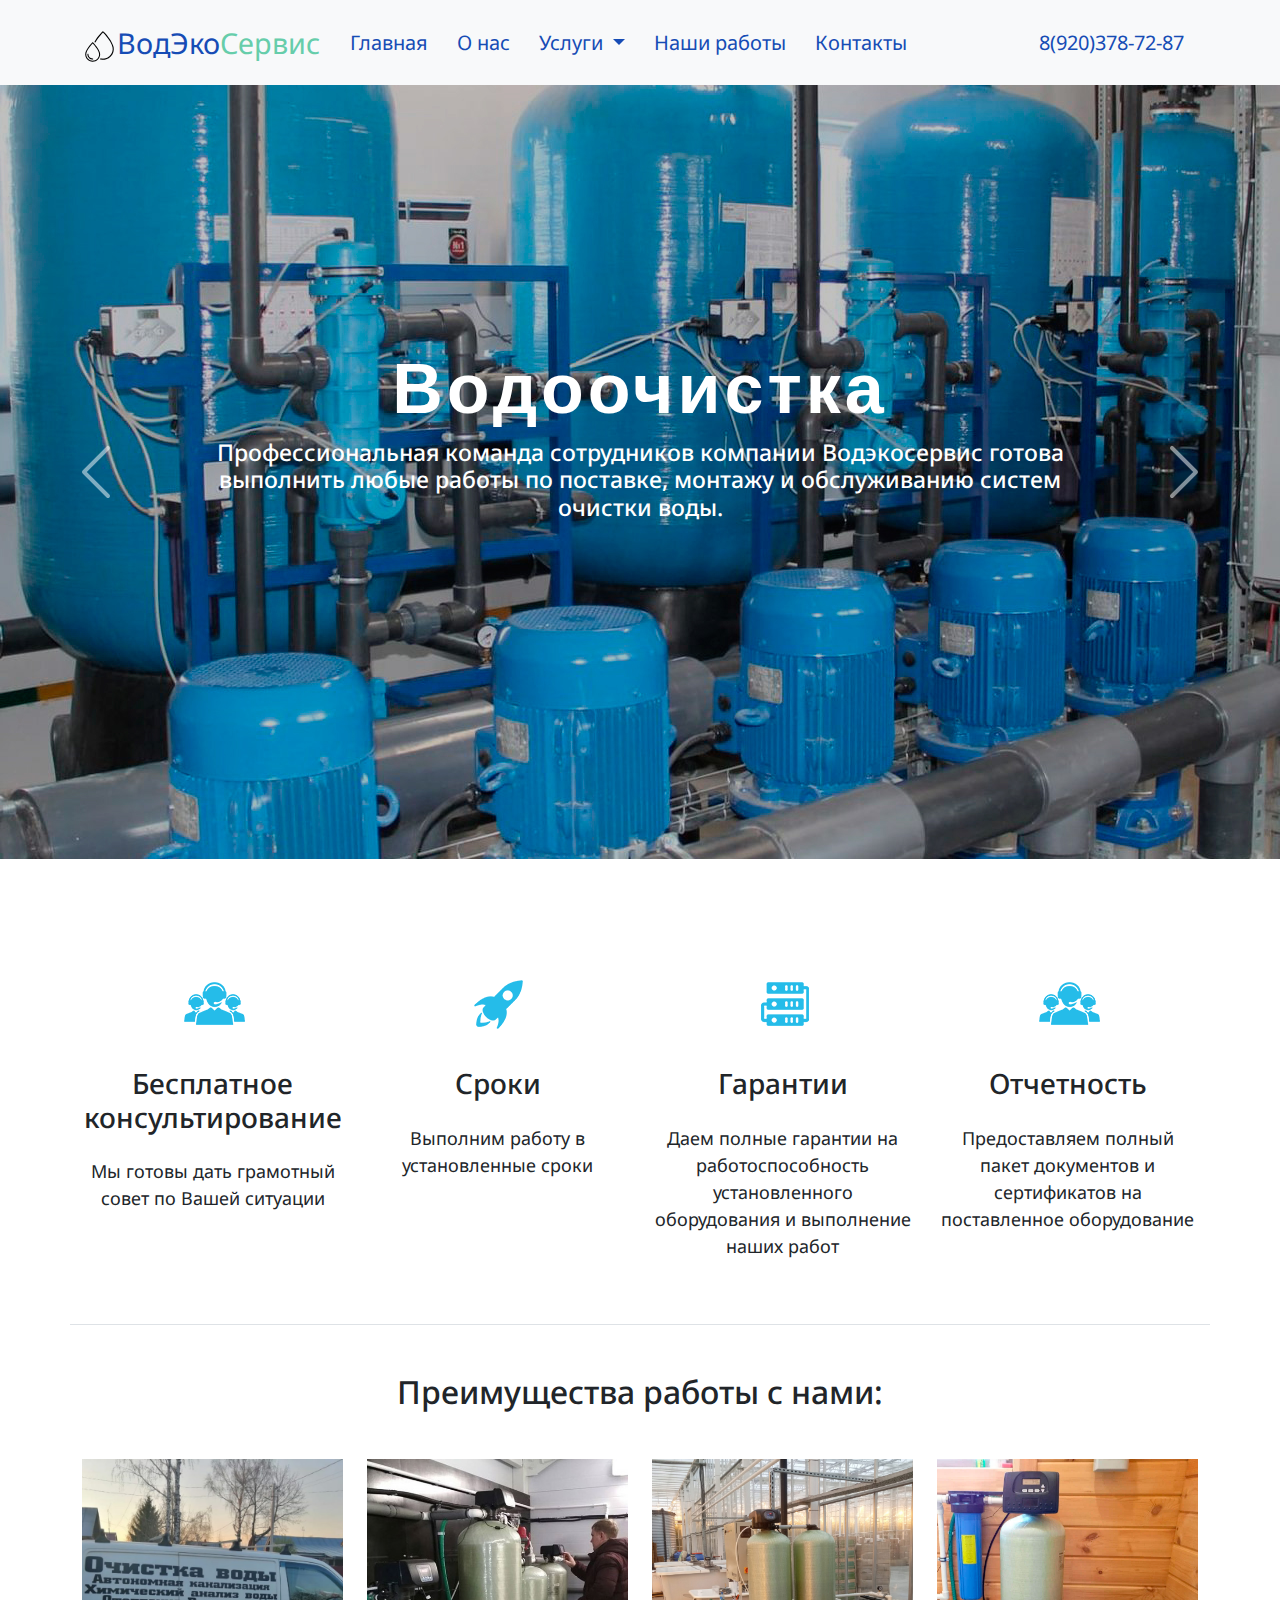
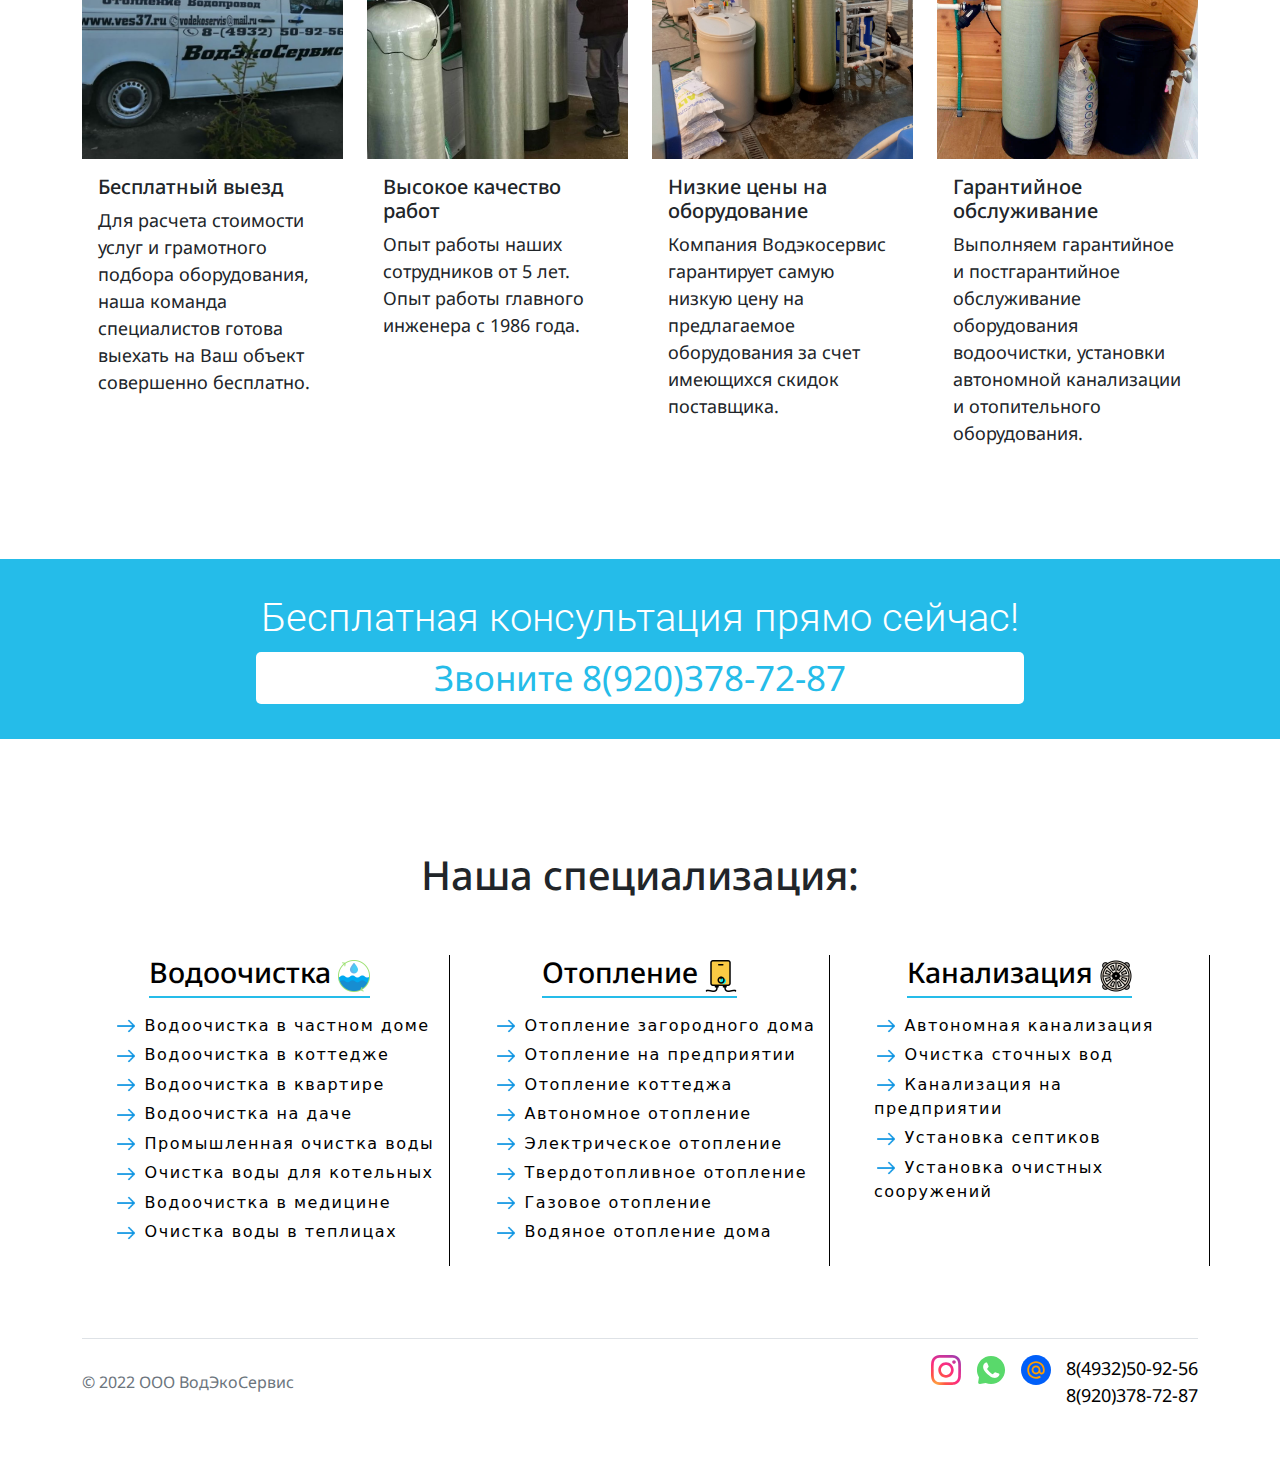
==== index.html @ a765a85b "Init" ====
<!DOCTYPE html>
<html lang="en">

<head>
  <meta charset="UTF-8">
  <meta http-equiv="X-UA-Compatible" content="IE=edge">
  <meta name="viewport" content="width=device-width, initial-scale=1.0">

  <link rel="preconnect" href="https://fonts.googleapis.com">
  <link rel="shortcut icon" href="img/raindrop.png" type="image/png">
  <link rel="preconnect" href="https://fonts.gstatic.com" crossorigin>
  <link href="https://fonts.googleapis.com/css2?family=Noto+Sans&display=swap" rel="stylesheet">

  <title>Фильтры для воды в доме и на предприятии в Иваново и Московской области</title>
  <link rel="stylesheet" href="./css/bootstrap.css">
  <link rel="stylesheet" href="./css/style.css">
  <link href="https://fonts.googleapis.com/css?family=Poppins:wght@300,400,500,600,700,800,900&amp;display=swap"
    rel="stylesheet">
  <link href="https://fonts.googleapis.com/css2?family=Roboto:wght@300&display=swap" rel="stylesheet">

</head>

<body>
  <!-- NAV -->
  <nav class="navbar navbar-expand-xl navbar-light bg-light">
    <div class="container" style="justify-content:space-between">
      <a class="navbar-brand" href="./index.html"><img src="./img/raindrop.svg" class="img-fluid" alt="logo"
          style="height:35px; width: auto;"><span class="blue">ВодЭко</span><span class="logot">Сервис</span></a>

      <button class="navbar-toggler" type="button" data-bs-toggle="collapse" data-bs-target="#navbarSupportedContent"
        aria-controls="navbarSupportedContent" aria-expanded="false" aria-label="Toggle navigation">
        <span class="navbar-toggler-icon"></span>
      </button>

      <div class="collapse navbar-collapse" id="navbarSupportedContent">
        <ul class="navbar-nav me-auto mb-2 mb-lg-0">
          <li class="nav-item">
            <a class="nav-link blue" aria-current="page" href="./index.html">Главная</a>
          </li>
          <li class="nav-item">
            <a class="nav-link blue" href="./about.html">О нас</a>
          </li>
          <li class="nav-item dropdown">
            <a class="nav-link dropdown-toggle blue" id="navbarDropdown" role="button" data-bs-toggle="dropdown"
              aria-expanded="false">
              Услуги
            </a>
            <ul class="dropdown-menu" aria-labelledby="navbarDropdown">
              <li><a class="dropdown-item item_menu blue" href="./vodoochistka.html">Водоочистка</a></li>
              <li><a class="dropdown-item item_menu blue" href="./filters.html">Установка фильтров для очистки</a></li>
              <li><a class="dropdown-item item_menu blue" href="./chem_analysis.html">Хим. анализ воды</a></li>
              <li><a class="dropdown-item item_menu blue" href="./prom_voochistka.html"> Промышленная водоочистка</a>
              </li>
              <li>
                <hr class="dropdown-divider">
              </li>
              <li><a class="dropdown-item item_menu blue" href="./otoplenye.html">Отопление</a></li>
              
              <li><a class="dropdown-item item_menu blue" href="./dacha_otoplenye.html"> Для дачи, загородного
                  дома</a></li>
              
              <li>
                <hr class="dropdown-divider">
              </li>
              <li><a class="dropdown-item item_menu blue" href="./sewage.html">Канализация</a></li>
              <li><a class="dropdown-item item_menu blue" href="./ceptik.html">Септики</a></li>
              <li><a class="dropdown-item item_menu blue" href="./prom_sewage.html">На предприятии</a></li>
            </ul>
          </li>
          <li class="nav-item">
            <a class="nav-link blue" aria-current="page" href="./our-works.html">Наши работы</a>
          </li>
          <li class="nav-item">
            <a class="nav-link blue" aria-current="page" href="./contacts.html">Контакты</a>
          </li>


        </ul>
        <a class="nav-link blue" aria-current="page" href="tel:89203787287"><span id="phone">8(920)378-72-87</span></a>
      </div>

    </div>
  </nav>


  <div class="container-fluid p-0" style="position: relative;">
    <div id="carouselExampleControls" class="carousel slide" data-bs-ride="carousel" style=" padding-bottom: 2rem;">
      <div class="carousel-inner">
        <div class="carousel-item active slide-item" style="background-image: url(img/slider1.jpg);">
          <div class="carousel-caption d-xs-block bot-centr">
            <h1 class="f-70">Водоочистка</h1>
            <h5>Профессиональная команда сотрудников компании Водэкосервис готова выполнить любые работы по поставке,
              монтажу и обслуживанию систем очистки воды.</h5>
          </div>
        </div>
        <div class="carousel-item slide-item" style="background-image: url(img/slider2.jpeg);">
          <div class="carousel-caption d-xs-block bot-centr">
            <h1 class="f-70">Отопление в доме и на предприятиях</h1>
            <h5>Мы сделаем Ваше отопление самым энегосберегающим.</br>Работаем с любыми материалами: металлопластик,
              полипропилен, сшитый полиэтилен, медь, нержавейка и металл.</h5>
          </div>
        </div>
        <div class="carousel-item slide-item" style="background-image: url(img/slider3.jpeg);">
          <div class="carousel-caption d-xs-block bot-centr">
            <h1 class="f-70">Канализация</h1>
            <h5>Aвтономная канализация в загородных и частных домах, на предприятиях и производствах.</h5>
          </div>
        </div>
      </div>
    </div>
    <button class="carousel-control-prev" type="button" data-bs-target="#carouselExampleControls" data-bs-slide="prev"
      style="height:774px">
      <span class="carousel-control-prev-icon wh-4rem" aria-hidden="true"></span>
      <span class="visually-hidden">Previous</span>
    </button>
    <button class="carousel-control-next" type="button" data-bs-target="#carouselExampleControls" data-bs-slide="next"
      style="height:774px">
      <span class="carousel-control-next-icon wh-4rem" aria-hidden="true"></span>
      <span class="visually-hidden">Next</span>
    </button>
  </div>
  <div class="container mt-5 border-bottom pb-5">
    <div class="row">
      <div class="col-xs-12 col-sm-6 col-lg-3 d-flex justify-content-center">
        <div class="d-block " style="text-align: center;">
          <div class="d-flex justify-content-center align-items-center">
            <img src="img/icon1.png" alt="" style="width: 128px; height: 128px;">
          </div>
          <h3>Бесплатное консультирование</h3>
          <p>Мы готовы дать грамотный совет по Вашей ситуации</p>
        </div>
      </div>
      <div class="col-xs-12 col-sm-6 col-lg-3 d-flex justify-content-center">
        <div class="d-block" style="text-align: center;">
          <img src="img/icon3.png" alt="" style="width: 128px; height: 128px;">
          <h3>Сроки</h3>
          <p>Выполним работу в установленные сроки</p>
        </div>
      </div>
      <div class="col-xs-12 col-sm-6 col-lg-3 d-flex justify-content-center">
        <div class="d-block" style="text-align: center;">
          <img src="img/icon6.png" alt="" style="width: 128px; height: 128px;">
          <h3>Гарантии</h3>
          <p>Даем полные гарантии на работоспособность установленного оборудования и выполнение наших работ</p>
        </div>
      </div>
      <div class="col-xs-12 col-sm-6 col-lg-3 d-flex justify-content-center">
        <div class="d-block" style="text-align: center;">
          <img src="img/icon1.png" alt="" style="width: 128px; height: 128px;">
          <h3>Отчетность</h3>
          <p>Предоставляем полный пакет документов и сертификатов на поставленное оборудование</p>
        </div>
      </div>
    </div>
  </div>
  <div class="container pt-5">
    <h2 style="text-align:center;">Преимущества работы с нами:</h2>
    <div class="row mt-5">
      <div class="col-xs-12 col-md-6 col-lg-3 d-flex justify-content-center" style=" padding-bottom: 3rem;">
        <div class="card" style="border:0 !important;">
          <div class="img-card" style="background-image: url(img/card3.jpg);"></div>
          <div class="card-body">
            <h5 class="card-title">Бесплатный выезд</h5>
            <p class="card-text">Для расчета стоимости услуг и грамотного подбора оборудования, наша команда
              специалистов готова выехать на Ваш объект совершенно бесплатно.</p>
          </div>
        </div>
      </div>
      <div class="col-xs-12 col-md-6 col-lg-3 d-flex justify-content-center crd" style=" padding-bottom: 3rem;">
        <div class="card" style="border:0 !important;">
          <div class="img-card" style="background-image: url(img/card1.jpg);"></div>
          <div class="card-body">
            <h5 class="card-title">Высокое качество работ</h5>
            <p class="card-text">Опыт работы наших сотрудников от 5 лет. Опыт работы главного инженера с 1986 года.</p>
          </div>
        </div>
      </div>
      <div class="col-xs-12 col-md-6 col-lg-3 d-flex justify-content-center" style=" padding-bottom: 3rem;">
        <div class="card" style="border:0 !important;">
          <div class="img-card" style="background-image: url(img/card2.jpg);"></div>
          <div class="card-body">
            <h5 class="card-title">Низкие цены на оборудование</h5>
            <p class="card-text">Компания Водэкосервис гарантирует самую низкую цену на предлагаемое оборудования за
              счет имеющихся скидок поставщика.</p>
          </div>
        </div>
      </div>
      <div class="col-xs-12 col-md-6 col-lg-3 d-flex justify-content-center" style=" padding-bottom: 3rem;">
        <div class="card" style="border:0 !important;">
          <div class="img-card" style="background-image: url(img/card4.jpg);"></div>
          <div class="card-body">
            <h5 class="card-title">Гарантийное обслуживание</h5>
            <p class="card-text">Выполняем гарантийное и постгарантийное обслуживание оборудования водоочистки,
              установки автономной канализации и отопительного оборудования.</p>
          </div>
        </div>
      </div>
    </div>
  </div>
  <div class="container-fluid blue-work mt-5">
    <div style="text-align: center;">
      <a href="#" class="us-work">Бесплатная консультация прямо сейчас!</br></a>
      <div href="#" class="phone">
        <a href="tel:89203787287" style="color: #25bce9;">Звоните 8(920)378-72-87</a>
      </div>
    </div>
  </div>
  <div class="container mt-5 pt-3">
    <h2 class="m-t-3" style="text-align:center; font-size: 40px;">Наша специализация:</h2>
    <div class="row p-t-3">
      <div class="col-md-4 bord">
        <div class="d-flex justify-content-center">
          <a href="./vodoochistka.html" class="link-spec mb-3 pb-1">Водоочистка <img src="img/icon7.png" alt="" style="height: 2rem;"></a>
        </div>
        <ul class="list">
          <li><img src="img/arrow.png" alt="" style="height: 1.5rem;"> Водоочистка в частном доме</li>
          <li><img src="img/arrow.png" alt="" style="height: 1.5rem;"> Водоочистка в коттедже</li>
          <li><img src="img/arrow.png" alt="" style="height: 1.5rem;"> Водоочистка в квартире</li>
          <li><img src="img/arrow.png" alt="" style="height: 1.5rem;"> Водоочистка на даче</li>
          <li><img src="img/arrow.png" alt="" style="height: 1.5rem;"> Промышленная очистка воды</li>
          <li><img src="img/arrow.png" alt="" style="height: 1.5rem;"> Очистка воды для котельных</li>
          <li><img src="img/arrow.png" alt="" style="height: 1.5rem;"> Водоочистка в медицине</li>
          <li><img src="img/arrow.png" alt="" style="height: 1.5rem;"> Очистка воды в теплицах</li>
        </ul>
      </div>
      <div class="col-md-4 bord">
        <div class="d-flex justify-content-center">
          <a href="./otoplenye.html" class="link-spec mb-3 pb-1">Отопление <img src="img/icon9.png" alt="" style="height: 2rem;"></a>
        </div>
        <ul class="list">
          <li><img src="img/arrow.png" alt="" style="height: 1.5rem;"> Отопление загородного дома</li>
          <li><img src="img/arrow.png" alt="" style="height: 1.5rem;"> Отопление на предприятии</li>
          <li><img src="img/arrow.png" alt="" style="height: 1.5rem;"> Отопление коттеджа</li>
          <li><img src="img/arrow.png" alt="" style="height: 1.5rem;"> Автономное отопление</li>
          <li><img src="img/arrow.png" alt="" style="height: 1.5rem;"> Электрическое отопление</li>
          <li><img src="img/arrow.png" alt="" style="height: 1.5rem;"> Твердотопливное отопление</li>
          <li><img src="img/arrow.png" alt="" style="height: 1.5rem;"> Газовое отопление</li>
          <li><img src="img/arrow.png" alt="" style="height: 1.5rem;"> Водяное отопление дома</li>
        </ul>
      </div>
      <div class="col-md-4 bord">
        <div class="d-flex justify-content-center">
          <a href="./sewage.html" class="link-spec mb-3 pb-1">Канализация <img src="img/icon8.png" alt="" style="height: 2rem;"></a>
        </div>
        <ul class="list">
          <li><img src="img/arrow.png" alt="" style="height: 1.5rem;"> Автономная канализация</li>
          <li><img src="img/arrow.png" alt="" style="height: 1.5rem;"> Очистка сточных вод</li>
          <li><img src="img/arrow.png" alt="" style="height: 1.5rem;"> Канализация на предприятии</li>
          <li><img src="img/arrow.png" alt="" style="height: 1.5rem;"> Установка септиков</li>
          <li><img src="img/arrow.png" alt="" style="height: 1.5rem;"> Установка очистных сооружений</li>
        </ul>
      </div>
    </div>
  </div>
  <!-- FOOTER -->
  <div class="container p-t-3">
    <footer class="d-flex flex-wrap justify-content-between align-items-center pb-4 pt-3 my-4 border-top">
      <div class="col-md-4 d-flex align-items-center">
        <span class="text-muted">© 2022 ООО ВодЭкоСервис</span>
      </div>
      <div class="nav col-md-4 justify-content-end list-unstyled d-flex">
        <a href="#" class="instagram"></a>
        <a href="#" class="whatsapp"></a>
        <a href="#" class="mail"></a>
        <div class="d-flex">
          <!-- <img src="img/phone.svg" alt="" style="margin-left: 15px;height: 30px; width:30px;"> -->
          <div style="margin-left: 15px; font-size: 18px;">
            <a href="tel:84932509256">8(4932)50-92-56</br></a>
            <a href="tel:89203787287">8(920)378-72-87</a>
          </div>
        </div>
      </div>
    </footer>
  </div>
  <script src="https://cdn.jsdelivr.net/npm/bootstrap@5.1.3/dist/js/bootstrap.bundle.min.js"
    integrity="sha384-ka7Sk0Gln4gmtz2MlQnikT1wXgYsOg+OMhuP+IlRH9sENBO0LRn5q+8nbTov4+1p"
    crossorigin="anonymous"></script>


</body>

</html>
---- css/style.css ----
html{
    font-size: 16px
}
a, h1, h2 ,h3 ,h4 ,h5, h6,span,p,img{
    font-family: 'Noto Sans', sans-serif;
}
.navbar-brand{
    font-family: 'Noto Sans', sans-serif;
    font-weight: 400;
    font-size: 1.8rem !important;
    
}
.navbar{
    padding-top: 1rem !important;
    padding-bottom: 1rem !important;
}
.item_menu{
    font-weight: 600 !important;
}
.nav-link{
    font-size: 18px;
    color: #121212 !important;
    padding: 0.2rem 0.9rem !important;
    border-bottom: rgba(var(--bs-light-rgb),var(--bs-bg-opacity)) solid 2px;
    transition: all 0.2 ease;
}
.nav-link:hover{
    border-bottom: rgb(102, 205, 191) solid 2px ;
    padding-bottom: 4px;
}
.nav-item{
    padding-bottom: 0px !important;
}

.logot{
    color: mediumaquamarine
}
.blue{
    color: #164CB5 !important;
    padding-bottom: 0px !important;
}
.p-0{
    padding: 0%;
}
.wh-4rem{
    width:4rem;
    height:4rem
}
.bot-centr{
    bottom: 40% !important;
    
}
.f-70{
    
    font-family: "Poppins", Arial, sans-serif;
    font-weight: 700;
    letter-spacing: 4px;
}
.h-774{
    height: 774px !important;
}
.slide-item{
    background-size: cover;
    background-repeat: no-repeat;
    height: 774px;
    background-position: center center !important;
}




.img-card{
    
     width: 100%;
    background-size: cover;
    background-repeat: no-repeat;
    background-position: center center; height: 300px;
    margin-bottom: 0;
    background-position: top center !important;
}

.us-work{
    color: #ffffff;
    font-family: "Roboto", Sans-serif;
    
    font-weight: 300;
    line-height: 1.2em;
    letter-spacing: 0px;
    text-align: center;
    font-style: normal;
    text-decoration: none;
    transition:all 0.2s linear;
    border-radius: 10px;
    padding-left: 5px;
    padding-right: 5px;
    
}
.blue-work{
    
    background-color: #25bce9; 
    display: flex;
    justify-content: center;
    align-items: center;
}

.us-work:hover{
    color:#226ec8;
}
.m-t-3{
    margin-top: 3rem;
}
.p-t-3{
    padding-top: 3rem;
}
.list li{
    color:black ;
    list-style-type:none;
    letter-spacing: 1.5px;
    padding-bottom: 5px ;
}

.link-spec{
    text-decoration: none;
    color: black;
    font-size: calc(1.3rem + .6vw);
    font-weight: 500;
    line-height: 1.2;
    transition: all 0.2s ease;
    border-bottom: #25bce9 solid 2px;

}
.link-spec:hover{
    border-bottom: white solid 2px;
}
.link-spec:hover{
    color:#25bce9;
}
.phone{
    background-color: white;
    border-radius: 5px;
    box-sizing: content-box;
    margin-top:10px;
}

.instagram{
    background-image: url(../img/instagram.svg);
    height: 30px;
    width: 30px;
    background-size: 100%;

}
.whatsapp{
    background-size: 100%;
    
    background-image: url(../img/whatsapp.svg);
    height: 30px;
    width: 30px;
    margin-left: 15px;
}
.mail{
    background-size: 100%;
    
    background-image: url(../img/mail.svg);
    height: 30px;
    width: 30px;
    margin-left: 15px;
}
footer div a {
    
    text-decoration: none;
    color:black
}
footer div a:hover{
    color:#25bce9;
}

p{
    font-size: large
}

/* ABOUT */

.img-bkg{
    background-position: center center;
    height: 774px;
    z-index: 0;
    background-image: url(../img/img-bkg.jpg);
    background-repeat: no-repeat;
    background-size: cover;
}
.company{
    color:white;
}

.about-list li{
    color:black ;
    font-size: 1.1rem;
    letter-spacing: 1.5px;
    padding-bottom: 5px ;
}

.imgg{
    background-position: center center;
    height: 150px;

    background-size: contain;
    background-repeat: no-repeat;
}

.mak{
    background-image: url(../img/mak.png);
}
.pizza{
    background-image: url(../img/pizza.jpg);
}
.rosko{
    background-image: url(../img/blockrosko.jpg);
    background-size: cover;
}
.max{
    background-image: url(../img/text-max.jpg);
}

/* FEEDBACK */

 .txt {
    display:inline-block;
    color:#676767;
    width:190px;
    margin-bottom:10px;
    border:1px solid #CCC;
    padding:5px 9px;
    font-size:15px!important;
    line-height:1.4em;
 }
 .txtarea {
    display:inline-block;
    color:#676767;
    width:384px;
    margin-bottom:10px;
    border:1px solid #CCC;
    padding:5px 9px;
    font-size:15px!important;
    line-height:1.4em;
    height:100px;
 }
 .txt:focus, .txtarea:focus {
    border-style:solid;
    border-color:#BABABA;
    color:#444;
 }
 input.error, textarea.error {
     border-color:#973D3D;
     border-style:solid;
     background:#F0BEBE;
     color:#A35959;
 }
 input.error:focus, textarea.error:focus {
     border-color:#973D3D;
     color:#A35959;
 }
 #send { 
     color:#FFFFFF;
     display:block;
     cursor:pointer;
     padding:5px 11px;
     font-size:1.2em;
     border:solid 1px #F9F9F9;
     border-radius:2px;
     background:#226ec8;
     width:210px;
     margin-bottom:20px;
     transition: all 0.2s linear;
 }
 #send:hover {

     background:#25bce9;
 }


 /* Gallery our works */

main{
    position: relative;
}

 h1.title{
    text-align: center;
    margin-top:50px;
}
.gallery-lists h3{
    text-align: center;
    margin-bottom: 40px;
}
div.gallery{
    position: relative;
    padding: 45px 0;
  }
.gallery-lists{
    display: block;
}
.gallery-list_inner{
    display: flex;
    flex-direction: row;
    justify-content: center;
    height: 350px;

}

.gallery-list1, .gallery-list2, .gallery-list3, .gallery-list4{
    position: relative;
    display: flex;
    flex-direction: column;
    overflow: hidden;
    font-size: 0;
    margin-top: 40px;
    
}

.gallery-item{
    overflow: hidden;
    box-sizing: border-box;
    flex: 1;
    text-align: center;
    position: relative;
    margin: 0 5px
}
.gallery-item-hover{
    position: absolute;
    top: 0;
    left: 0;
    width: 100%;
    height: 100%;
    background-color: rgba(0,0,0,.2);
    color: #ffffff;
    display: flex;
    justify-content: center;
    align-items: center;
    font-size: 16px;
    opacity: 1;
    
    z-index: 2;
}
.gallery-item:hover img{
      transform: scale(1.1);
      
}

.gallery-item img{
    object-fit: cover;
    height: 100%;
    width: 100%;
    object-position: center;
    transition: .4s ease;
}

/* VODOOCHISTKA */
.img_wrap{
    overflow: hidden;
    position: relative;
    display: block;
    width: 340px;
    border-radius: 10px;
    
}
.left{
    float: left;
    margin-right: 1rem;
}
.right{
    float: right;
    margin-left: 1rem;
}
.img_wrap img{
    
    height: 100%;
    width: 100%;
    object-position: center;
    object-fit: cover;
}
.vodoochistka p{
    text-indent: 3rem;
}
h3{
    text-align: center;
    padding-bottom: 1rem;
}
.vodoochistka a{
    color: #0645ad;
    text-decoration: none ;
    border: none ;    
}
.vodoochistka li{
    font-family: 'Noto Sans', sans-serif;
    font-size: 1.05rem;
}
/* FILTERS */

/* MEDIA */

@media(min-width:319px){
    #carouselExampleControls h1{
        font-size: 25px !important;
    }
    #carouselExampleControls h5{
        font-size: 17px !important;

    }
    .blue-work{
        height: 130px;
    }
    .blue-work .phone a{
        font-size:20px;
        color:white;
        text-decoration: none;
    }
    .company{
        color:white;
        font-size: 30px ;
    }
}
@media(min-width:400px){
    #carouselExampleControls h1{
        font-size: 40px !important;

    }
    #carouselExampleControls h5{
        font-size: 23px !important;

    }
    .nav-link{
        font-size: 20px;
    }  
    .us-work{
        font-size: 20px;
    }
    .company{
        
        font-size: 40px ;
    }
}
    

@media(min-width:768px){
    #carouselExampleControls h1{
        font-size: 70px !important;

    }
    .blue-work{
        height: 180px;
        
    }
    .us-work{
        font-size: 25px;
    }
    .blue-work .phone a{
        font-size:20px;
    }
    .bord{
        border-right: black solid 1px;
    }
    .company{
        
        font-size: 70px !important;
    }
    
}

@media(min-width:1200px){
    .nav-link{
        font-size: 20px !important;

    }
    .us-work{
        font-size: 40px;
    }
    .blue-work .phone a{
        font-size:35px;
    }
    
}

@media(max-width:500px){
    
    footer div {
        margin-bottom: 10px;
    }
}
@media(max-width:600px){
    .l2{
        display: none;
    }
    
}
@media (max-width: 991px){
    .l3{
        display: none;
    }
}
@media (max-width: 768px){

.imgg{
    margin-bottom: 5px;
    padding-bottom: 5px;
}
p{
    font-size: 17px !important;
}

}
@media (max-width: 530px){

.txtarea{
    width: 300px;
}
}
@media (max-width: 1200px){
    .l4{
        display: none;
    }
}
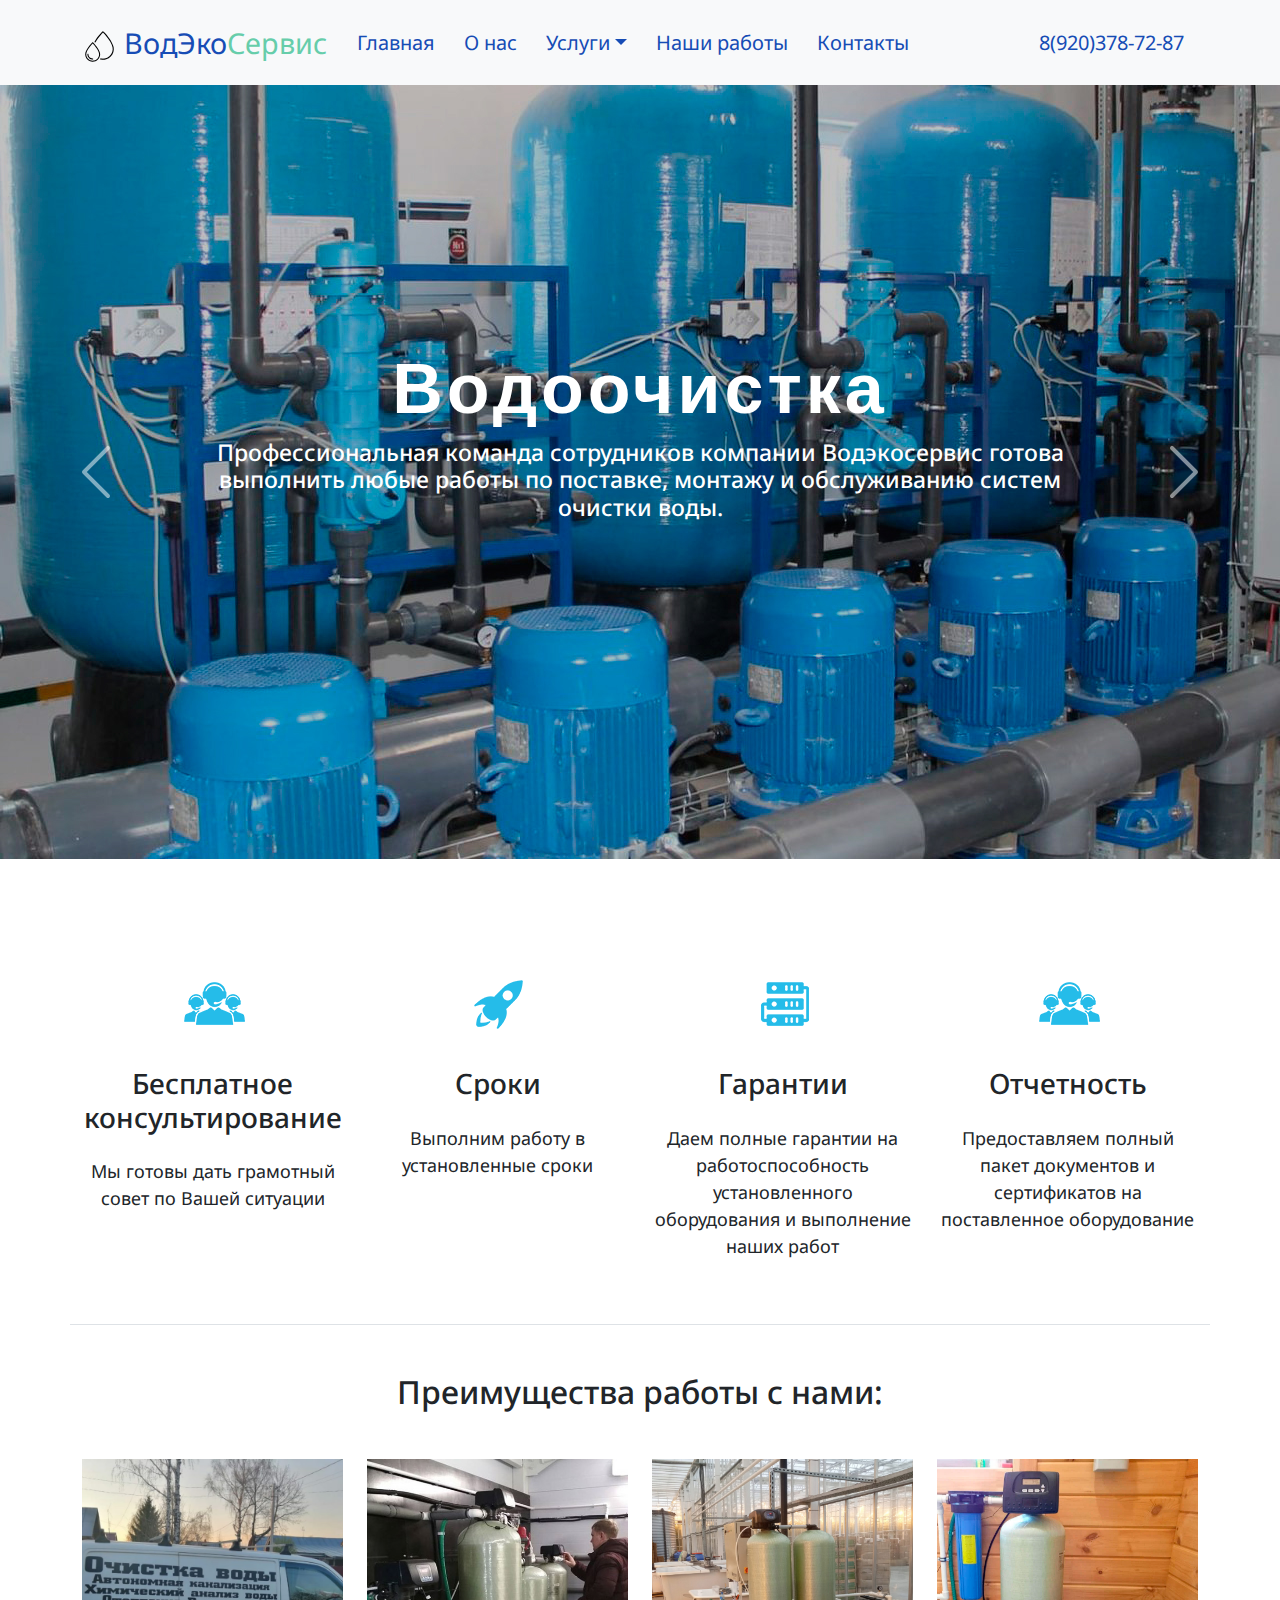
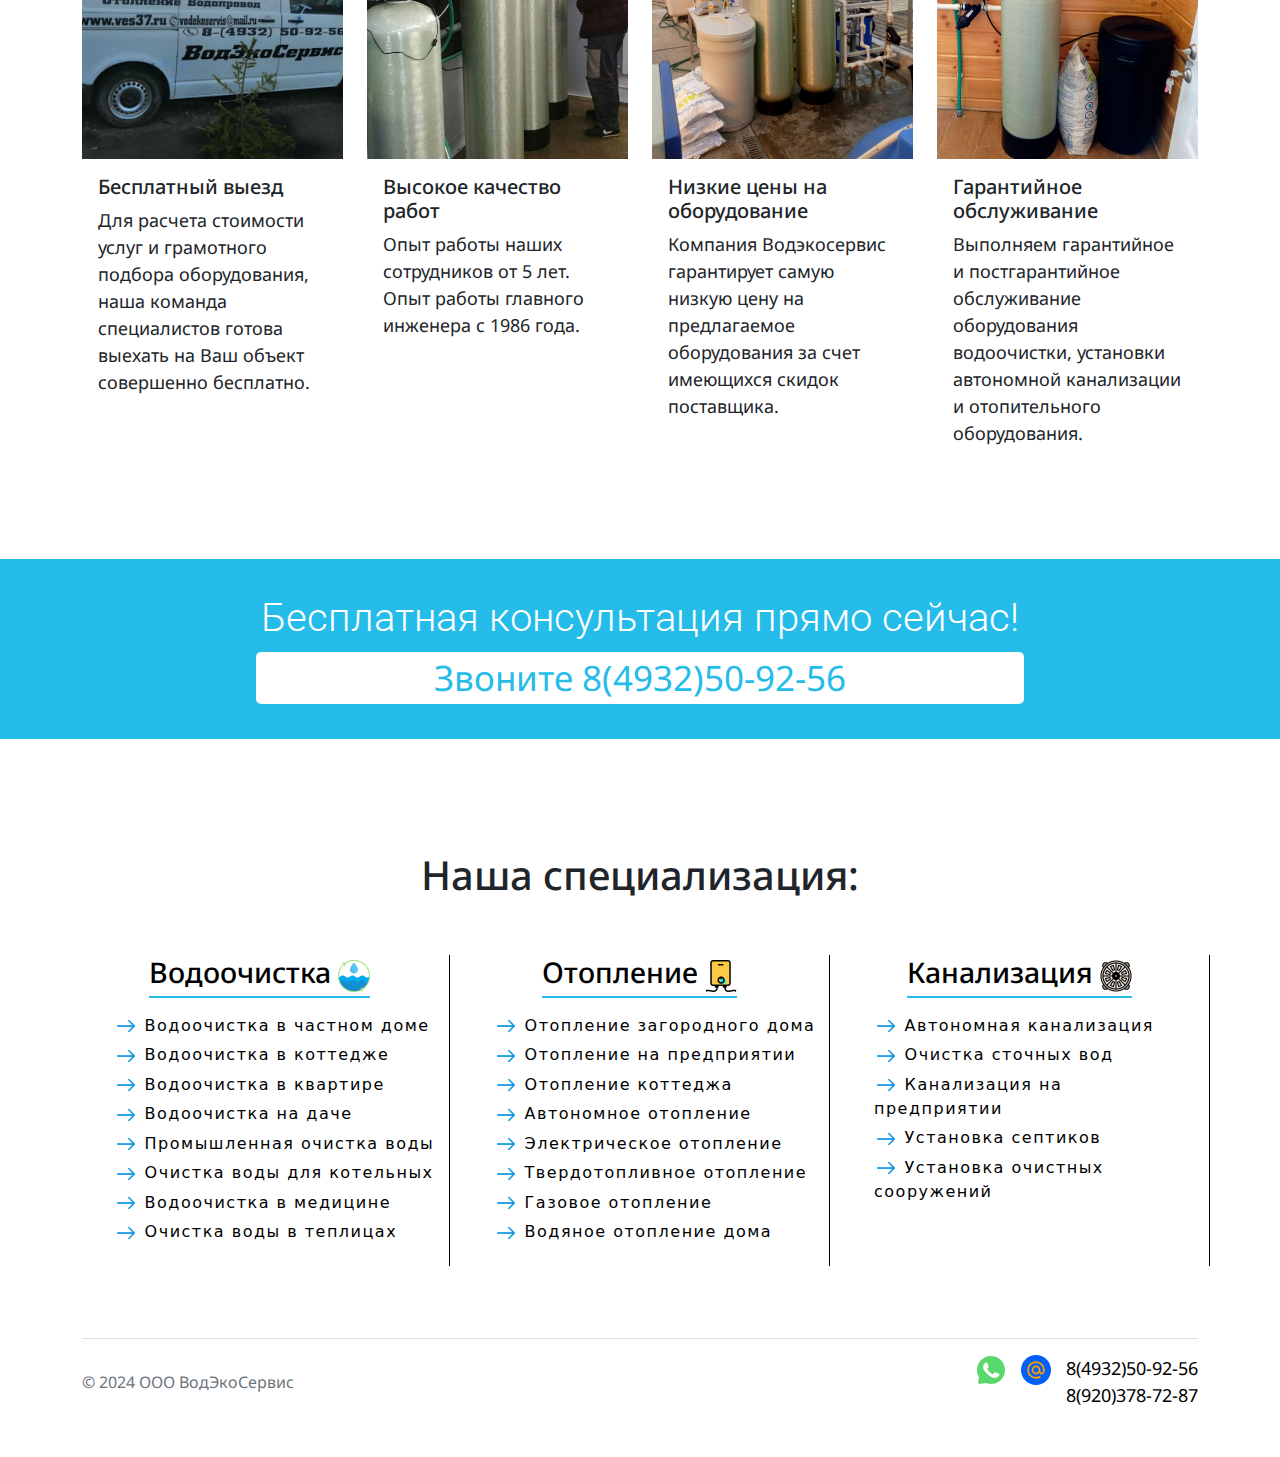
==== commit 9ef3347e: "WIP" ====
--- a/index.html
+++ b/index.html
@@ -1,106 +1,135 @@
 <!DOCTYPE html>
 <html lang="en">
-
-<head>
-  <meta charset="UTF-8">
-  <meta http-equiv="X-UA-Compatible" content="IE=edge">
-  <meta name="viewport" content="width=device-width, initial-scale=1.0">
-
-  <link rel="preconnect" href="https://fonts.googleapis.com">
-  <link rel="shortcut icon" href="img/raindrop.png" type="image/png">
-  <link rel="preconnect" href="https://fonts.gstatic.com" crossorigin>
-  <link href="https://fonts.googleapis.com/css2?family=Noto+Sans&display=swap" rel="stylesheet">
-
-  <title>Фильтры для воды в доме и на предприятии в Иваново и Московской области</title>
-  <link rel="stylesheet" href="./css/bootstrap.css">
-  <link rel="stylesheet" href="./css/style.css">
-  <link href="https://fonts.googleapis.com/css?family=Poppins:wght@300,400,500,600,700,800,900&amp;display=swap"
-    rel="stylesheet">
-  <link href="https://fonts.googleapis.com/css2?family=Roboto:wght@300&display=swap" rel="stylesheet">
-
-</head>
-
-<body>
-  <!-- NAV -->
-  <nav class="navbar navbar-expand-xl navbar-light bg-light">
-    <div class="container" style="justify-content:space-between">
-      <a class="navbar-brand" href="./index.html"><img src="./img/raindrop.svg" class="img-fluid" alt="logo"
-          style="height:35px; width: auto;"><span class="blue">ВодЭко</span><span class="logot">Сервис</span></a>
-
-      <button class="navbar-toggler" type="button" data-bs-toggle="collapse" data-bs-target="#navbarSupportedContent"
-        aria-controls="navbarSupportedContent" aria-expanded="false" aria-label="Toggle navigation">
-        <span class="navbar-toggler-icon"></span>
-      </button>
-
-      <div class="collapse navbar-collapse" id="navbarSupportedContent">
-        <ul class="navbar-nav me-auto mb-2 mb-lg-0">
-          <li class="nav-item">
-            <a class="nav-link blue" aria-current="page" href="./index.html">Главная</a>
-          </li>
-          <li class="nav-item">
-            <a class="nav-link blue" href="./about.html">О нас</a>
-          </li>
-          <li class="nav-item dropdown">
-            <a class="nav-link dropdown-toggle blue" id="navbarDropdown" role="button" data-bs-toggle="dropdown"
-              aria-expanded="false">
-              Услуги
-            </a>
-            <ul class="dropdown-menu" aria-labelledby="navbarDropdown">
-              <li><a class="dropdown-item item_menu blue" href="./vodoochistka.html">Водоочистка</a></li>
-              <li><a class="dropdown-item item_menu blue" href="./filters.html">Установка фильтров для очистки</a></li>
-              <li><a class="dropdown-item item_menu blue" href="./chem_analysis.html">Хим. анализ воды</a></li>
-              <li><a class="dropdown-item item_menu blue" href="./prom_voochistka.html"> Промышленная водоочистка</a>
-              </li>
-              <li>
-                <hr class="dropdown-divider">
-              </li>
-              <li><a class="dropdown-item item_menu blue" href="./otoplenye.html">Отопление</a></li>
-              
-              <li><a class="dropdown-item item_menu blue" href="./dacha_otoplenye.html"> Для дачи, загородного
-                  дома</a></li>
-              
-              <li>
-                <hr class="dropdown-divider">
-              </li>
-              <li><a class="dropdown-item item_menu blue" href="./sewage.html">Канализация</a></li>
-              <li><a class="dropdown-item item_menu blue" href="./ceptik.html">Септики</a></li>
-              <li><a class="dropdown-item item_menu blue" href="./prom_sewage.html">На предприятии</a></li>
-            </ul>
-          </li>
-          <li class="nav-item">
-            <a class="nav-link blue" aria-current="page" href="./our-works.html">Наши работы</a>
-          </li>
-          <li class="nav-item">
-            <a class="nav-link blue" aria-current="page" href="./contacts.html">Контакты</a>
-          </li>
-
-
-        </ul>
-        <a class="nav-link blue" aria-current="page" href="tel:89203787287"><span id="phone">8(920)378-72-87</span></a>
-      </div>
-
-    </div>
-  </nav>
-
-
-  <div class="container-fluid p-0" style="position: relative;">
-    <div id="carouselExampleControls" class="carousel slide" data-bs-ride="carousel" style=" padding-bottom: 2rem;">
-      <div class="carousel-inner">
-        <div class="carousel-item active slide-item" style="background-image: url(img/slider1.jpg);">
-          <div class="carousel-caption d-xs-block bot-centr">
-            <h1 class="f-70">Водоочистка</h1>
-            <h5>Профессиональная команда сотрудников компании Водэкосервис готова выполнить любые работы по поставке,
-              монтажу и обслуживанию систем очистки воды.</h5>
-          </div>
-        </div>
-        <div class="carousel-item slide-item" style="background-image: url(img/slider2.jpeg);">
-          <div class="carousel-caption d-xs-block bot-centr">
-            <h1 class="f-70">Отопление в доме и на предприятиях</h1>
-            <h5>Мы сделаем Ваше отопление самым энегосберегающим.</br>Работаем с любыми материалами: металлопластик,
-              полипропилен, сшитый полиэтилен, медь, нержавейка и металл.</h5>
-          </div>
-        </div>
-        <div class="carousel-item slide-item" style="background-image: url(img/slider3.jpeg);">
+  <head>
+    <meta charset="UTF-8">
+    <meta http-equiv="X-UA-Compatible" content="IE=edge">
+    <meta name="viewport" content="width=device-width, initial-scale=1.0">
+    <link rel="preconnect" href="https://fonts.googleapis.com">
+    <link rel="shortcut icon" href="img/raindrop.png" type="image/png">
+    <link rel="preconnect" href="https://fonts.gstatic.com" crossorigin>
+    <link href="https://fonts.googleapis.com/css2?family=Noto+Sans&display=swap"
+          rel="stylesheet">
+    <title>Фильтры для воды в доме и на предприятии в Иваново и Ивановской области</title>
+    <link rel="stylesheet" href="./css/bootstrap.css">
+    <link rel="stylesheet" href="./css/style.css">
+    <link href="https://fonts.googleapis.com/css?family=Poppins:wght@300,400,500,600,700,800,900&amp;display=swap"
+          rel="stylesheet">
+    <link href="https://fonts.googleapis.com/css2?family=Roboto:wght@300&display=swap"
+          rel="stylesheet">
+  </head>
+  <body>
+    <!-- nav.html -->
+    <nav class="navbar navbar-expand-xl navbar-light bg-light">
+      <div class="container" style="justify-content:space-between">
+        <a class="navbar-brand" href="./index.html">
+          <img src="./img/raindrop.svg"
+               class="img-fluid"
+               alt="logo"
+               style="height:35px;
+                      width: auto">
+          <span class="blue">ВодЭко</span><span class="logot">Сервис</span></a>
+        <button class="navbar-toggler"
+                type="button"
+                data-bs-toggle="collapse"
+                data-bs-target="#navbarSupportedContent"
+                aria-controls="navbarSupportedContent"
+                aria-expanded="false"
+                aria-label="Toggle navigation">
+          <span class="navbar-toggler-icon"></span>
+        </button>
+        <div class="collapse navbar-collapse" id="navbarSupportedContent">
+          <ul class="navbar-nav me-auto mb-2 mb-lg-0">
+            <li class="nav-item">
+              <a class="nav-link blue" aria-current="page" href="./index.html">Главная</a>
+            </li>
+            <li class="nav-item">
+              <a class="nav-link blue" href="./about.html">О нас</a>
+            </li>
+            <li class="nav-item dropdown">
+              <a class="nav-link dropdown-toggle blue"
+                 id="navbarDropdown"
+                 role="button"
+                 data-bs-toggle="dropdown"
+                 aria-expanded="false">Услуги</a>
+              <ul class="dropdown-menu" aria-labelledby="navbarDropdown">
+                <li>
+                  <a class="dropdown-item item_menu blue" href="./vodoochistka.html">Водоочистка</a>
+                </li>
+                <li>
+                  <a class="dropdown-item item_menu blue" href="./filters.html">Установка фильтров для очистки</a>
+                </li>
+                <li>
+                  <a class="dropdown-item item_menu blue" href="./chem_analysis.html">Хим. анализ воды</a>
+                </li>
+                <li>
+                  <a class="dropdown-item item_menu blue" href="./prom_voochistka.html">Промышленная водоочистка</a>
+                </li>
+                <li>
+                  <hr class="dropdown-divider">
+                </li>
+                <li>
+                  <a class="dropdown-item item_menu blue" href="./otoplenye.html">Отопление</a>
+                </li>
+                <li>
+                  <a class="dropdown-item item_menu blue" href="./dacha_otoplenye.html"> Для дачи, загородного
+                  дома</a>
+                </li>
+                <li>
+                  <hr class="dropdown-divider">
+                </li>
+                <li>
+                  <a class="dropdown-item item_menu blue" href="./sewage.html">Канализация</a>
+                </li>
+                <li>
+                  <a class="dropdown-item item_menu blue" href="./ceptik.html">Септики</a>
+                </li>
+                <li>
+                  <a class="dropdown-item item_menu blue" href="./prom_sewage.html">На предприятии</a>
+                </li>
+              </ul>
+            </li>
+            <li class="nav-item">
+              <a class="nav-link blue" aria-current="page" href="./our-works.html">Наши работы</a>
+            </li>
+            <li class="nav-item">
+              <a class="nav-link blue" aria-current="page" href="./contacts.html">Контакты</a>
+            </li>
+          </ul>
+          <a class="nav-link blue" aria-current="page" href="tel:89203787287"><span id="phone">8(920)378-72-87</span></a>
+        </div>
+      </div>
+    </nav>
+    <!-- nav.html/ -->
+    <div class="container-fluid p-0" style="position: relative;">
+      <div id="carouselExampleControls"
+           class="carousel slide"
+           data-bs-ride="carousel"
+           style="padding-bottom: 2rem">
+        <div class="carousel-inner">
+          <div class="carousel-item active slide-item"
+               style="background-image: url(img/slider1.jpg)">
+            <div class="carousel-caption d-xs-block bot-centr">
+              <h1 class="f-70">Водоочистка</h1>
+              <h5>
+                Профессиональная команда сотрудников компании Водэкосервис готова выполнить любые работы по поставке,
+                монтажу и обслуживанию систем очистки воды.
+              </h5>
+            </div>
+          </div>
+          <div class="carousel-item slide-item"
+               style="background-image: url(img/slider2.jpeg)">
+            <div class="carousel-caption d-xs-block bot-centr">
+              <h1 class="f-70">Отопление в доме и на предприятиях</h1>
+              <h5>
+                Мы сделаем Ваше отопление самым энегосберегающим.
+              </br>
+              Работаем с любыми материалами: металлопластик,
+              полипропилен, сшитый полиэтилен, медь, нержавейка и металл.
+            </h5>
+          </div>
+        </div>
+        <div class="carousel-item slide-item"
+             style="background-image: url(img/slider3.jpeg)">
           <div class="carousel-caption d-xs-block bot-centr">
             <h1 class="f-70">Канализация</h1>
             <h5>Aвтономная канализация в загородных и частных домах, на предприятиях и производствах.</h5>
@@ -108,13 +137,19 @@
         </div>
       </div>
     </div>
-    <button class="carousel-control-prev" type="button" data-bs-target="#carouselExampleControls" data-bs-slide="prev"
-      style="height:774px">
+    <button class="carousel-control-prev"
+            type="button"
+            data-bs-target="#carouselExampleControls"
+            data-bs-slide="prev"
+            style="height:774px">
       <span class="carousel-control-prev-icon wh-4rem" aria-hidden="true"></span>
       <span class="visually-hidden">Previous</span>
     </button>
-    <button class="carousel-control-next" type="button" data-bs-target="#carouselExampleControls" data-bs-slide="next"
-      style="height:774px">
+    <button class="carousel-control-next"
+            type="button"
+            data-bs-target="#carouselExampleControls"
+            data-bs-slide="next"
+            style="height:774px">
       <span class="carousel-control-next-icon wh-4rem" aria-hidden="true"></span>
       <span class="visually-hidden">Next</span>
     </button>
@@ -156,17 +191,21 @@
   <div class="container pt-5">
     <h2 style="text-align:center;">Преимущества работы с нами:</h2>
     <div class="row mt-5">
-      <div class="col-xs-12 col-md-6 col-lg-3 d-flex justify-content-center" style=" padding-bottom: 3rem;">
+      <div class="col-xs-12 col-md-6 col-lg-3 d-flex justify-content-center"
+           style="padding-bottom: 3rem">
         <div class="card" style="border:0 !important;">
           <div class="img-card" style="background-image: url(img/card3.jpg);"></div>
           <div class="card-body">
             <h5 class="card-title">Бесплатный выезд</h5>
-            <p class="card-text">Для расчета стоимости услуг и грамотного подбора оборудования, наша команда
-              специалистов готова выехать на Ваш объект совершенно бесплатно.</p>
-          </div>
-        </div>
-      </div>
-      <div class="col-xs-12 col-md-6 col-lg-3 d-flex justify-content-center crd" style=" padding-bottom: 3rem;">
+            <p class="card-text">
+              Для расчета стоимости услуг и грамотного подбора оборудования, наша команда
+              специалистов готова выехать на Ваш объект совершенно бесплатно.
+            </p>
+          </div>
+        </div>
+      </div>
+      <div class="col-xs-12 col-md-6 col-lg-3 d-flex justify-content-center crd"
+           style="padding-bottom: 3rem">
         <div class="card" style="border:0 !important;">
           <div class="img-card" style="background-image: url(img/card1.jpg);"></div>
           <div class="card-body">
@@ -175,23 +214,29 @@
           </div>
         </div>
       </div>
-      <div class="col-xs-12 col-md-6 col-lg-3 d-flex justify-content-center" style=" padding-bottom: 3rem;">
+      <div class="col-xs-12 col-md-6 col-lg-3 d-flex justify-content-center"
+           style="padding-bottom: 3rem">
         <div class="card" style="border:0 !important;">
           <div class="img-card" style="background-image: url(img/card2.jpg);"></div>
           <div class="card-body">
             <h5 class="card-title">Низкие цены на оборудование</h5>
-            <p class="card-text">Компания Водэкосервис гарантирует самую низкую цену на предлагаемое оборудования за
-              счет имеющихся скидок поставщика.</p>
-          </div>
-        </div>
-      </div>
-      <div class="col-xs-12 col-md-6 col-lg-3 d-flex justify-content-center" style=" padding-bottom: 3rem;">
+            <p class="card-text">
+              Компания Водэкосервис гарантирует самую низкую цену на предлагаемое оборудования за
+              счет имеющихся скидок поставщика.
+            </p>
+          </div>
+        </div>
+      </div>
+      <div class="col-xs-12 col-md-6 col-lg-3 d-flex justify-content-center"
+           style="padding-bottom: 3rem">
         <div class="card" style="border:0 !important;">
           <div class="img-card" style="background-image: url(img/card4.jpg);"></div>
           <div class="card-body">
             <h5 class="card-title">Гарантийное обслуживание</h5>
-            <p class="card-text">Выполняем гарантийное и постгарантийное обслуживание оборудования водоочистки,
-              установки автономной канализации и отопительного оборудования.</p>
+            <p class="card-text">
+              Выполняем гарантийное и постгарантийное обслуживание оборудования водоочистки,
+              установки автономной канализации и отопительного оборудования.
+            </p>
           </div>
         </div>
       </div>
@@ -199,84 +244,158 @@
   </div>
   <div class="container-fluid blue-work mt-5">
     <div style="text-align: center;">
-      <a href="#" class="us-work">Бесплатная консультация прямо сейчас!</br></a>
-      <div href="#" class="phone">
-        <a href="tel:89203787287" style="color: #25bce9;">Звоните 8(920)378-72-87</a>
-      </div>
-    </div>
-  </div>
-  <div class="container mt-5 pt-3">
-    <h2 class="m-t-3" style="text-align:center; font-size: 40px;">Наша специализация:</h2>
-    <div class="row p-t-3">
-      <div class="col-md-4 bord">
-        <div class="d-flex justify-content-center">
-          <a href="./vodoochistka.html" class="link-spec mb-3 pb-1">Водоочистка <img src="img/icon7.png" alt="" style="height: 2rem;"></a>
-        </div>
-        <ul class="list">
-          <li><img src="img/arrow.png" alt="" style="height: 1.5rem;"> Водоочистка в частном доме</li>
-          <li><img src="img/arrow.png" alt="" style="height: 1.5rem;"> Водоочистка в коттедже</li>
-          <li><img src="img/arrow.png" alt="" style="height: 1.5rem;"> Водоочистка в квартире</li>
-          <li><img src="img/arrow.png" alt="" style="height: 1.5rem;"> Водоочистка на даче</li>
-          <li><img src="img/arrow.png" alt="" style="height: 1.5rem;"> Промышленная очистка воды</li>
-          <li><img src="img/arrow.png" alt="" style="height: 1.5rem;"> Очистка воды для котельных</li>
-          <li><img src="img/arrow.png" alt="" style="height: 1.5rem;"> Водоочистка в медицине</li>
-          <li><img src="img/arrow.png" alt="" style="height: 1.5rem;"> Очистка воды в теплицах</li>
-        </ul>
-      </div>
-      <div class="col-md-4 bord">
-        <div class="d-flex justify-content-center">
-          <a href="./otoplenye.html" class="link-spec mb-3 pb-1">Отопление <img src="img/icon9.png" alt="" style="height: 2rem;"></a>
-        </div>
-        <ul class="list">
-          <li><img src="img/arrow.png" alt="" style="height: 1.5rem;"> Отопление загородного дома</li>
-          <li><img src="img/arrow.png" alt="" style="height: 1.5rem;"> Отопление на предприятии</li>
-          <li><img src="img/arrow.png" alt="" style="height: 1.5rem;"> Отопление коттеджа</li>
-          <li><img src="img/arrow.png" alt="" style="height: 1.5rem;"> Автономное отопление</li>
-          <li><img src="img/arrow.png" alt="" style="height: 1.5rem;"> Электрическое отопление</li>
-          <li><img src="img/arrow.png" alt="" style="height: 1.5rem;"> Твердотопливное отопление</li>
-          <li><img src="img/arrow.png" alt="" style="height: 1.5rem;"> Газовое отопление</li>
-          <li><img src="img/arrow.png" alt="" style="height: 1.5rem;"> Водяное отопление дома</li>
-        </ul>
-      </div>
-      <div class="col-md-4 bord">
-        <div class="d-flex justify-content-center">
-          <a href="./sewage.html" class="link-spec mb-3 pb-1">Канализация <img src="img/icon8.png" alt="" style="height: 2rem;"></a>
-        </div>
-        <ul class="list">
-          <li><img src="img/arrow.png" alt="" style="height: 1.5rem;"> Автономная канализация</li>
-          <li><img src="img/arrow.png" alt="" style="height: 1.5rem;"> Очистка сточных вод</li>
-          <li><img src="img/arrow.png" alt="" style="height: 1.5rem;"> Канализация на предприятии</li>
-          <li><img src="img/arrow.png" alt="" style="height: 1.5rem;"> Установка септиков</li>
-          <li><img src="img/arrow.png" alt="" style="height: 1.5rem;"> Установка очистных сооружений</li>
-        </ul>
-      </div>
-    </div>
-  </div>
-  <!-- FOOTER -->
-  <div class="container p-t-3">
-    <footer class="d-flex flex-wrap justify-content-between align-items-center pb-4 pt-3 my-4 border-top">
-      <div class="col-md-4 d-flex align-items-center">
-        <span class="text-muted">© 2022 ООО ВодЭкоСервис</span>
-      </div>
-      <div class="nav col-md-4 justify-content-end list-unstyled d-flex">
-        <a href="#" class="instagram"></a>
-        <a href="#" class="whatsapp"></a>
-        <a href="#" class="mail"></a>
-        <div class="d-flex">
-          <!-- <img src="img/phone.svg" alt="" style="margin-left: 15px;height: 30px; width:30px;"> -->
-          <div style="margin-left: 15px; font-size: 18px;">
-            <a href="tel:84932509256">8(4932)50-92-56</br></a>
-            <a href="tel:89203787287">8(920)378-72-87</a>
-          </div>
-        </div>
-      </div>
-    </footer>
-  </div>
-  <script src="https://cdn.jsdelivr.net/npm/bootstrap@5.1.3/dist/js/bootstrap.bundle.min.js"
-    integrity="sha384-ka7Sk0Gln4gmtz2MlQnikT1wXgYsOg+OMhuP+IlRH9sENBO0LRn5q+8nbTov4+1p"
-    crossorigin="anonymous"></script>
-
-
+      <a href="#" class="us-work">Бесплатная консультация прямо сейчас!
+      </br>
+    </a>
+    <div href="#" class="phone">
+      <a href="tel:89203787287" style="color: #25bce9;">Звоните 8(4932)50-92-56</a>
+    </div>
+  </div>
+</div>
+<div class="container mt-5 pt-3">
+  <h2 class="m-t-3" style="text-align:center; font-size: 40px;">Наша специализация:</h2>
+  <div class="row p-t-3">
+    <div class="col-md-4 bord">
+      <div class="d-flex justify-content-center">
+        <a href="./vodoochistka.html" class="link-spec mb-3 pb-1">Водоочистка
+          <img src="img/icon7.png" alt="" style="height: 2rem;">
+        </a>
+      </div>
+      <ul class="list">
+        <li>
+          <img src="img/arrow.png" alt="" style="height: 1.5rem;">
+          Водоочистка в частном доме
+        </li>
+        <li>
+          <img src="img/arrow.png" alt="" style="height: 1.5rem;">
+          Водоочистка в коттедже
+        </li>
+        <li>
+          <img src="img/arrow.png" alt="" style="height: 1.5rem;">
+          Водоочистка в квартире
+        </li>
+        <li>
+          <img src="img/arrow.png" alt="" style="height: 1.5rem;">
+          Водоочистка на даче
+        </li>
+        <li>
+          <img src="img/arrow.png" alt="" style="height: 1.5rem;">
+          Промышленная очистка воды
+        </li>
+        <li>
+          <img src="img/arrow.png" alt="" style="height: 1.5rem;">
+          Очистка воды для котельных
+        </li>
+        <li>
+          <img src="img/arrow.png" alt="" style="height: 1.5rem;">
+          Водоочистка в медицине
+        </li>
+        <li>
+          <img src="img/arrow.png" alt="" style="height: 1.5rem;">
+          Очистка воды в теплицах
+        </li>
+      </ul>
+    </div>
+    <div class="col-md-4 bord">
+      <div class="d-flex justify-content-center">
+        <a href="./otoplenye.html" class="link-spec mb-3 pb-1">Отопление
+          <img src="img/icon9.png" alt="" style="height: 2rem;">
+        </a>
+      </div>
+      <ul class="list">
+        <li>
+          <img src="img/arrow.png" alt="" style="height: 1.5rem;">
+          Отопление загородного дома
+        </li>
+        <li>
+          <img src="img/arrow.png" alt="" style="height: 1.5rem;">
+          Отопление на предприятии
+        </li>
+        <li>
+          <img src="img/arrow.png" alt="" style="height: 1.5rem;">
+          Отопление коттеджа
+        </li>
+        <li>
+          <img src="img/arrow.png" alt="" style="height: 1.5rem;">
+          Автономное отопление
+        </li>
+        <li>
+          <img src="img/arrow.png" alt="" style="height: 1.5rem;">
+          Электрическое отопление
+        </li>
+        <li>
+          <img src="img/arrow.png" alt="" style="height: 1.5rem;">
+          Твердотопливное отопление
+        </li>
+        <li>
+          <img src="img/arrow.png" alt="" style="height: 1.5rem;">
+          Газовое отопление
+        </li>
+        <li>
+          <img src="img/arrow.png" alt="" style="height: 1.5rem;">
+          Водяное отопление дома
+        </li>
+      </ul>
+    </div>
+    <div class="col-md-4 bord">
+      <div class="d-flex justify-content-center">
+        <a href="./sewage.html" class="link-spec mb-3 pb-1">Канализация
+          <img src="img/icon8.png" alt="" style="height: 2rem;">
+        </a>
+      </div>
+      <ul class="list">
+        <li>
+          <img src="img/arrow.png" alt="" style="height: 1.5rem;">
+          Автономная канализация
+        </li>
+        <li>
+          <img src="img/arrow.png" alt="" style="height: 1.5rem;">
+          Очистка сточных вод
+        </li>
+        <li>
+          <img src="img/arrow.png" alt="" style="height: 1.5rem;">
+          Канализация на предприятии
+        </li>
+        <li>
+          <img src="img/arrow.png" alt="" style="height: 1.5rem;">
+          Установка септиков
+        </li>
+        <li>
+          <img src="img/arrow.png" alt="" style="height: 1.5rem;">
+          Установка очистных сооружений
+        </li>
+      </ul>
+    </div>
+  </div>
+</div>
+<!-- FOOTER -->
+<div class="container p-t-3">
+  <footer class="d-flex flex-wrap justify-content-between align-items-center pb-4 pt-3 my-4 border-top">
+    <div class="col-md-4 d-flex align-items-center">
+      <span class="text-muted">© 2024 ООО ВодЭкоСервис</span>
+    </div>
+    <div class="nav col-md-4 justify-content-end list-unstyled d-flex">
+      <a href="#" class="instagram"></a>
+      <a href="#" class="whatsapp"></a>
+      <a href="#" class="mail"></a>
+      <div class="d-flex">
+        <!-- <img src="img/phone.svg"
+      alt=""
+      style="margin-left: 15px;
+             height: 30px;
+             width:30px"> -->
+        <div style="margin-left: 15px; font-size: 18px;">
+          <a href="tel:84932509256">8(4932)50-92-56
+          </br>
+        </a>
+        <a href="tel:89203787287">8(920)378-72-87</a>
+      </div>
+    </div>
+  </div>
+</footer>
+</div>
+<script src="https://cdn.jsdelivr.net/npm/bootstrap@5.1.3/dist/js/bootstrap.bundle.min.js"
+        integrity="sha384-ka7Sk0Gln4gmtz2MlQnikT1wXgYsOg+OMhuP+IlRH9sENBO0LRn5q+8nbTov4+1p"
+        crossorigin="anonymous"></script>
 </body>
-
-</html>+</html>
--- a/css/style.css
+++ b/css/style.css
@@ -142,13 +142,6 @@
     margin-top:10px;
 }
 
-.instagram{
-    background-image: url(../img/instagram.svg);
-    height: 30px;
-    width: 30px;
-    background-size: 100%;
-
-}
 .whatsapp{
     background-size: 100%;
     
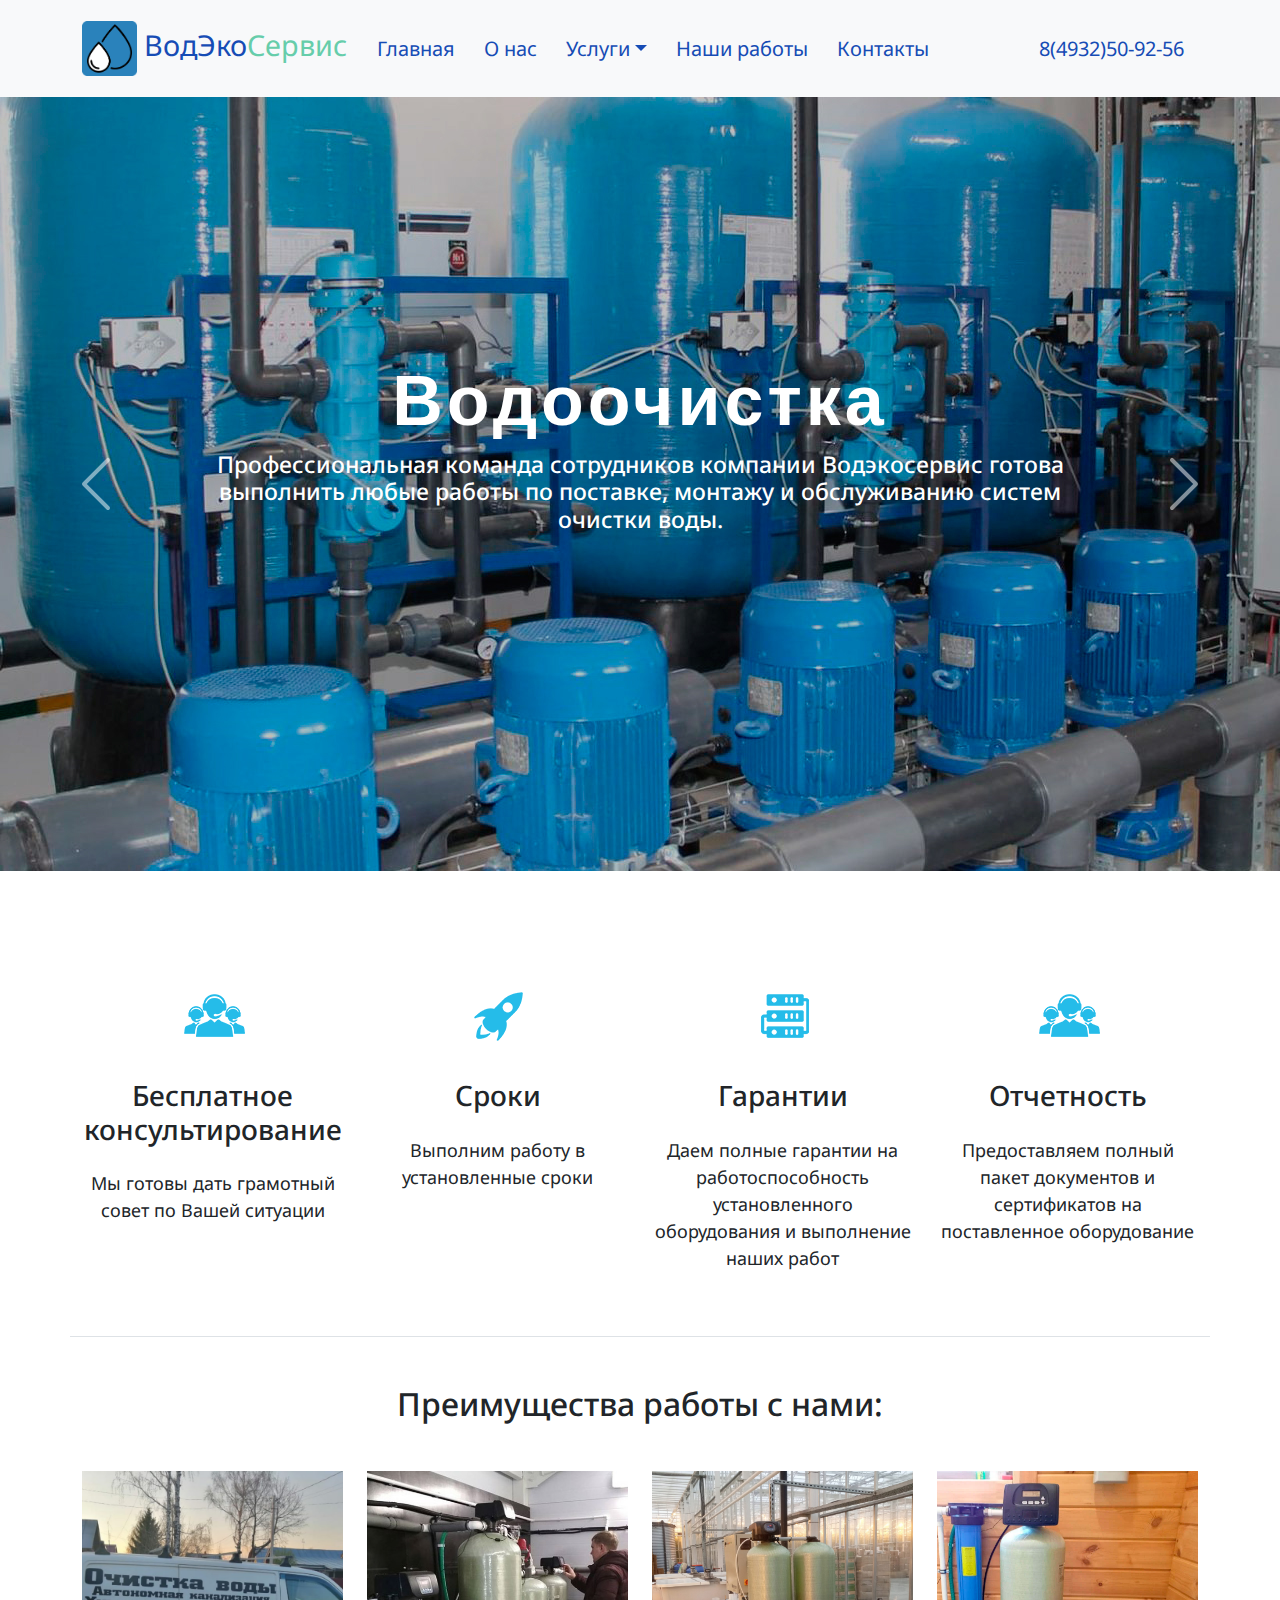
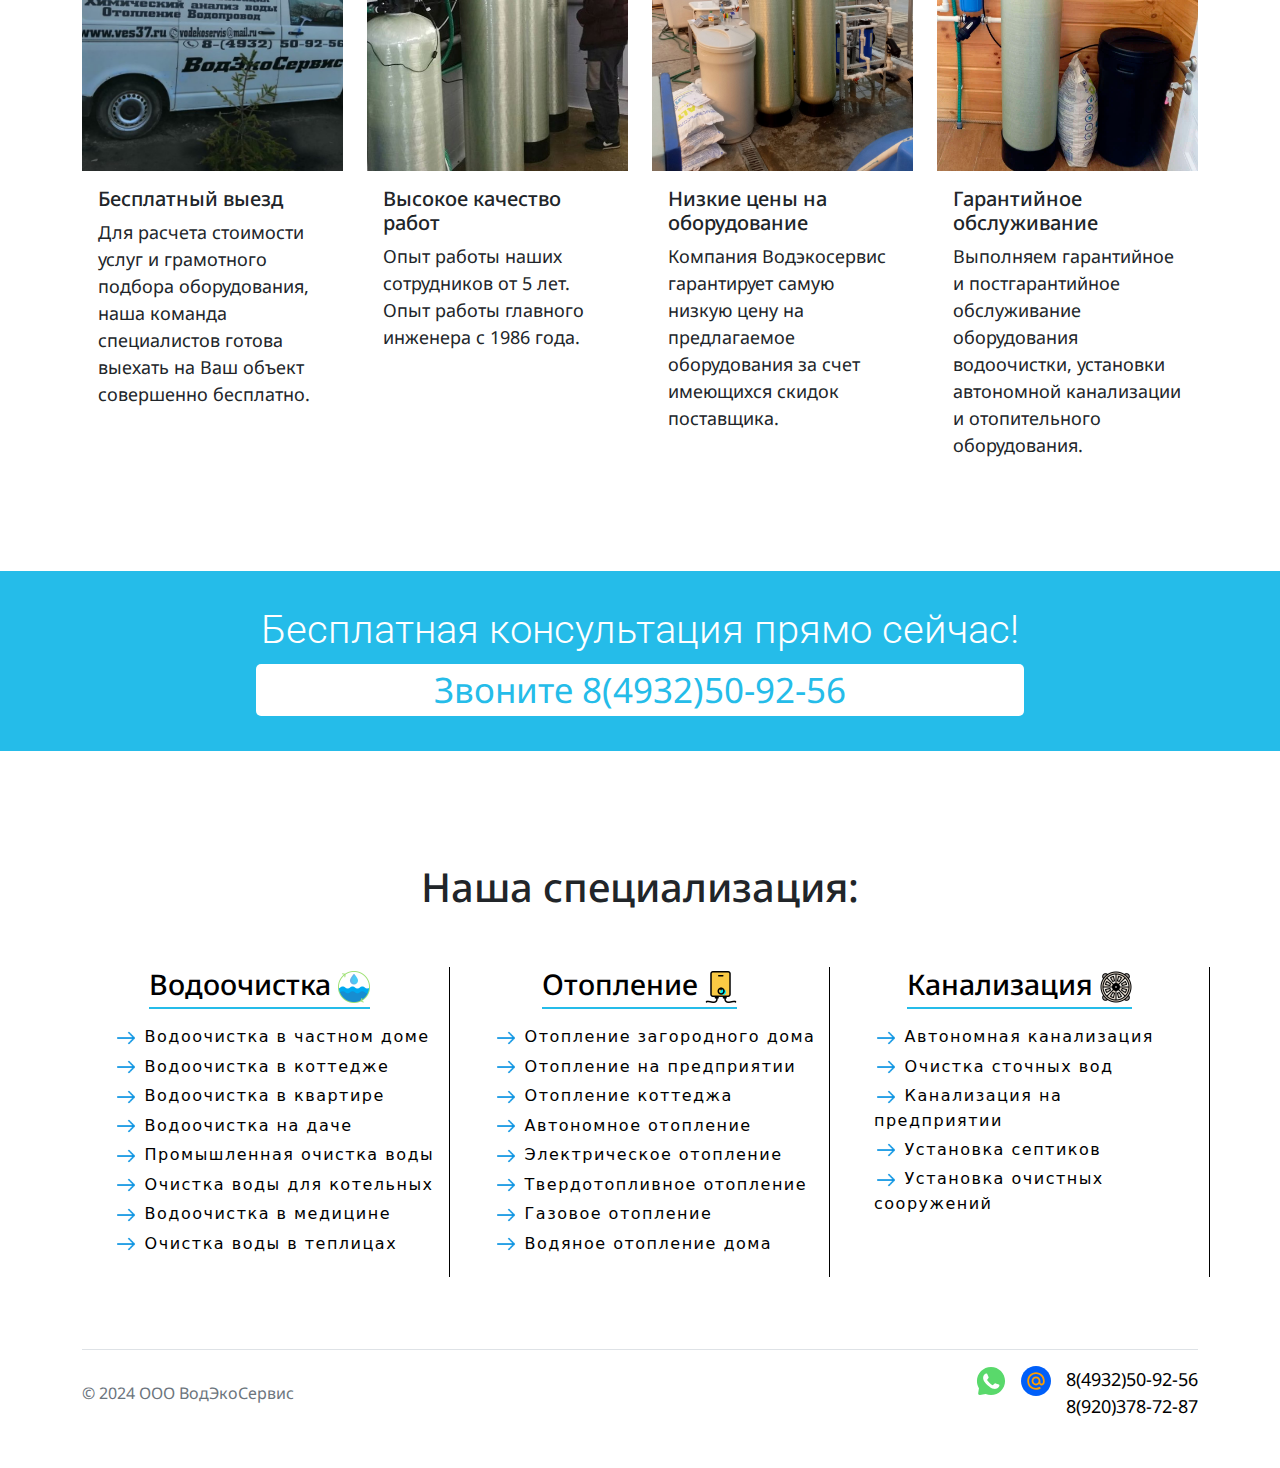
==== commit 8e7d99ab: "WIP" ====
--- a/index.html
+++ b/index.html
@@ -22,12 +22,13 @@
     <nav class="navbar navbar-expand-xl navbar-light bg-light">
       <div class="container" style="justify-content:space-between">
         <a class="navbar-brand" href="./index.html">
-          <img src="./img/raindrop.svg"
+          <img src="./img/raindrop.png"
                class="img-fluid"
                alt="logo"
-               style="height:35px;
+               style="height:55px;
                       width: auto">
-          <span class="blue">ВодЭко</span><span class="logot">Сервис</span></a>
+          <span class="blue">ВодЭко</span><span class="logot">Сервис</span>
+        </a>
         <button class="navbar-toggler"
                 type="button"
                 data-bs-toggle="collapse"
@@ -95,7 +96,7 @@
               <a class="nav-link blue" aria-current="page" href="./contacts.html">Контакты</a>
             </li>
           </ul>
-          <a class="nav-link blue" aria-current="page" href="tel:89203787287"><span id="phone">8(920)378-72-87</span></a>
+          <a class="nav-link blue" aria-current="page" href="tel:84932509256"><span id="phone">8(4932)50-92-56</span></a>
         </div>
       </div>
     </nav>
@@ -368,32 +369,26 @@
     </div>
   </div>
 </div>
-<!-- FOOTER -->
+<!-- footer.html -->
 <div class="container p-t-3">
   <footer class="d-flex flex-wrap justify-content-between align-items-center pb-4 pt-3 my-4 border-top">
     <div class="col-md-4 d-flex align-items-center">
       <span class="text-muted">© 2024 ООО ВодЭкоСервис</span>
     </div>
     <div class="nav col-md-4 justify-content-end list-unstyled d-flex">
-      <a href="#" class="instagram"></a>
       <a href="#" class="whatsapp"></a>
       <a href="#" class="mail"></a>
       <div class="d-flex">
-        <!-- <img src="img/phone.svg"
-      alt=""
-      style="margin-left: 15px;
-             height: 30px;
-             width:30px"> -->
         <div style="margin-left: 15px; font-size: 18px;">
-          <a href="tel:84932509256">8(4932)50-92-56
-          </br>
-        </a>
-        <a href="tel:89203787287">8(920)378-72-87</a>
-      </div>
-    </div>
-  </div>
-</footer>
+          <a href="tel:84932509256">8(4932)50-92-56</a>
+          <br>
+          <a href="tel:89203787287">8(920)378-72-87</a>
+        </div>
+      </div>
+    </div>
+  </footer>
 </div>
+<!-- footer.html/ -->
 <script src="https://cdn.jsdelivr.net/npm/bootstrap@5.1.3/dist/js/bootstrap.bundle.min.js"
         integrity="sha384-ka7Sk0Gln4gmtz2MlQnikT1wXgYsOg+OMhuP+IlRH9sENBO0LRn5q+8nbTov4+1p"
         crossorigin="anonymous"></script>
--- a/css/style.css
+++ b/css/style.css
@@ -171,7 +171,22 @@
     font-size: large
 }
 
+.address-margin {
+    margin-left: 2.5em;
+    margin-bottom: 15px;
+}
+
 /* ABOUT */
+
+.align-left {
+    text-align: left;
+}
+
+.img-about {
+    margin: 10px;
+    border-radius: 30px 30px;
+    object-fit: cover;
+}
 
 .img-bkg{
     background-position: center center;
@@ -389,6 +404,15 @@
 }
 /* FILTERS */
 
+/* Contacts */
+.contact-icons {
+    margin-top: 10px;
+    padding: 5px;
+    border: 1px solid #444;
+    border-radius: 10px 10px;
+    width:fit-content;
+}
+
 /* MEDIA */
 
 @media(min-width:319px){
@@ -457,6 +481,9 @@
         font-size: 70px !important;
     }
     
+    .img-about {
+        flex: auto;
+    }
 }
 
 @media(min-width:1200px){
